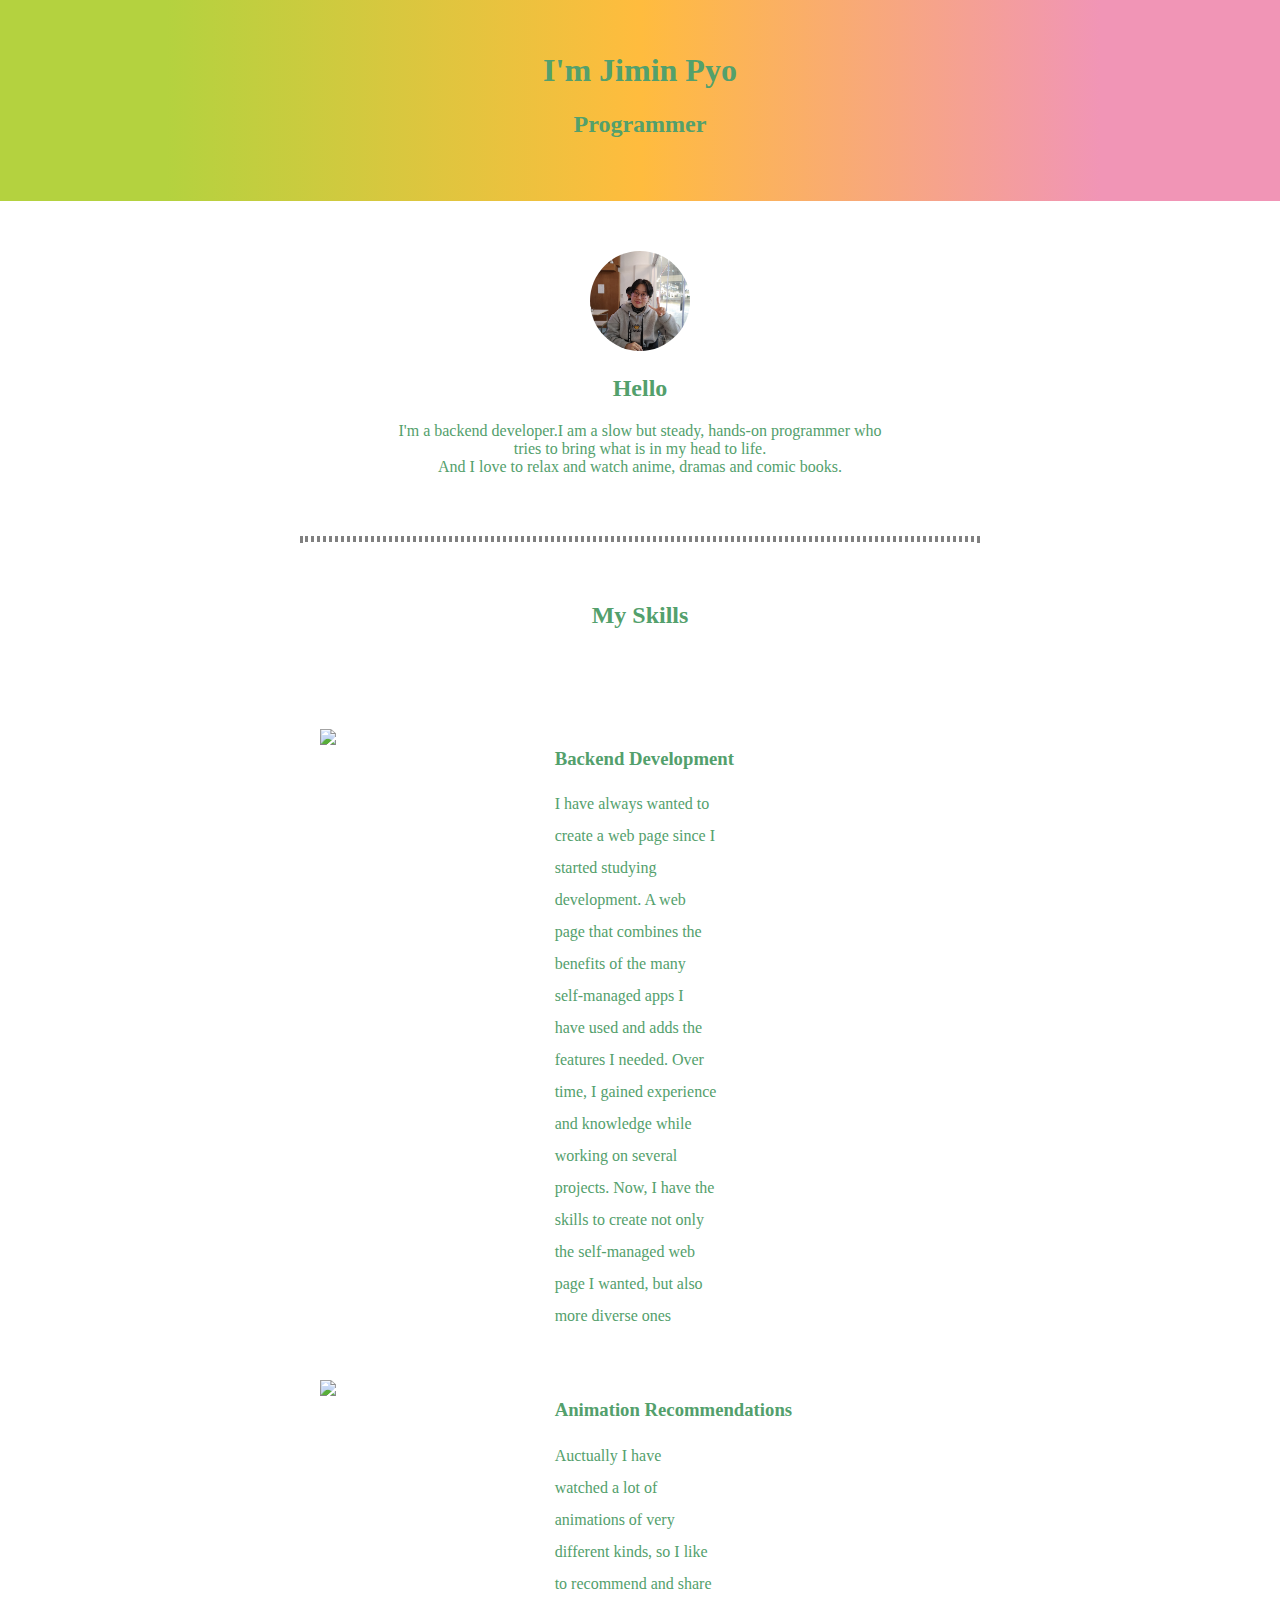
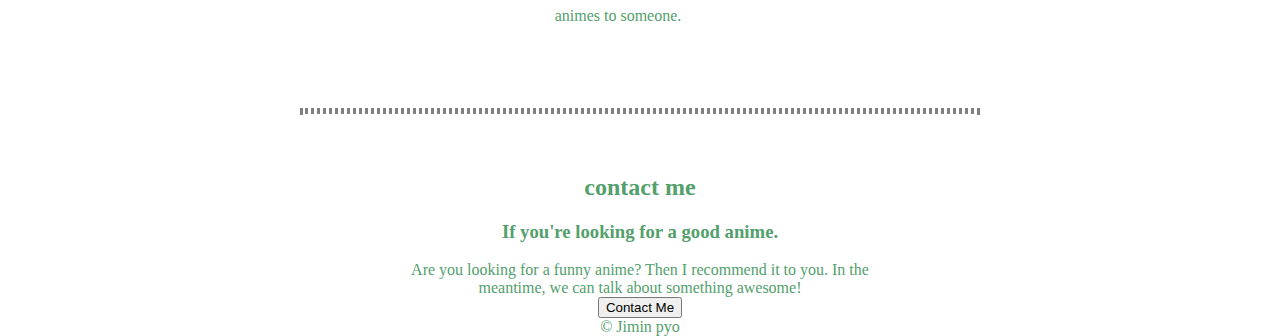
==== CapstoneProject+2/index.html @ a1d0bf3a "Caostone Project 2 - Introduce MySelf WEB page" ====
<!DOCTYPE html>
<html lang="en">
  <head>
    <meta charset="UTF-8" />
    <meta name="viewport" content="width=device-width, initial-scale=1.0" />
    <link rel="stylesheet" href="./css/styles.css" />
    <title>Jimin Pyo</title>
  </head>
  <body>
    <div class="top-container">
      <div class="myName">
        <h1>I'm Jimin Pyo</h1>
        <h2>Programmer</h2>
      </div>
    </div>

    <div class="middle-container">
      <div class="profile">
        <img class="Jimin" src="./images/Jimin.JPG" />
        <h2>Hello</h2>
        <p>
          I'm a backend developer.I am a slow but steady, hands-on programmer
          who tries to bring what is in my head to life. <br />
          And I love to relax and watch anime, dramas and comic books.
        </p>
      </div>

      <hr />

      <div class="mySkills-container">
        <h2 class="skill-title">My Skills</h2>
        <div class="skills">
          <div class="studying-gif">
            <img class="studying"
            src=https://media0.giphy.com/media/11JTxkrmq4bGE0/200w.gif?cid=6c09b952koxh4xi8e2vayh62dgf5ytlvi0b156jfr1idv36h&ep=v1_gifs_search&rid=200w.gif&ct=g
            />
          </div>
          <div class="skill-content-1">
            <h3>Backend Development</h3>
            <p>
              I have always wanted to create a web page since I started studying
              development. A web page that combines the benefits of the many
              self-managed apps I have used and adds the features I needed. Over
              time, I gained experience and knowledge while working on several
              projects. Now, I have the skills to create not only the
              self-managed web page I wanted, but also more diverse ones
            </p>
          </div>

          <div class="hobby-gif">
            <img
              class="hobby"
              src="https://media.tenor.com/CpKOu_KfrL0AAAAM/cat-whatever.gif"
            />
          </div>
          <div class="skill-content-2">
            <h3>Animation Recommendations</h3>
            <p>
              Auctually I have watched a lot of animations of very different
              kinds, so I like to recommend and share animes to someone.
            </p>
          </div>
        </div>
      </div>
    </div>

    <hr />
    <div class="getTouch-container">
      <h2>contact me</h2>
      <h3>If you're looking for a good anime.</h3>
      <p>
        Are you looking for a funny anime? Then I recommend it to you. In the
        meantime, we can talk about something awesome!
      </p>
      <button class="btn">Contact Me</button>
    </div>
  </body>
  <footer>
    <p>© Jimin pyo</p>
  </footer>
</html>
---- CapstoneProject+2/css/styles.css ----
body {
    text-align: center;
    margin: 0;
    color : rgb(83, 160, 108)
}

div {
    display: block;
}

.top-container {
    background: rgb(180,210,63);
    background: linear-gradient(90deg, rgba(180,210,63,1) 13%, rgba(255,188,62,1) 50%, rgba(241,149,182,1) 86%);
    margin: 0;
    padding-top: 1px;
    position: relative;
    height: 200px;
}

.myName {
    padding-top: 30px;
}

.middle-container {
    margin-top: 50px;
    
}

.Jimin {
    border-radius: 50%;
    height: 100px;
}

p {
    width: 40%;
    margin : auto;
}

hr {
    border: dotted;
    margin: 60px 300px;
}

.skill-title {
    margin-top: 0;
}

.skills {
    display: grid;
    grid-template-columns: 0.5fr 1fr;
    grid-template-rows: repeat(1, 1fr);
    margin: 100px auto 0 auto;
    row-gap: 2rem;
    column-gap: 2rem;;
    text-align: left;
    width: 50%;
}

.skills p{
    margin: 16px 0;
    line-height: 2;
}

.skill-content-1 {
    display: block;
}
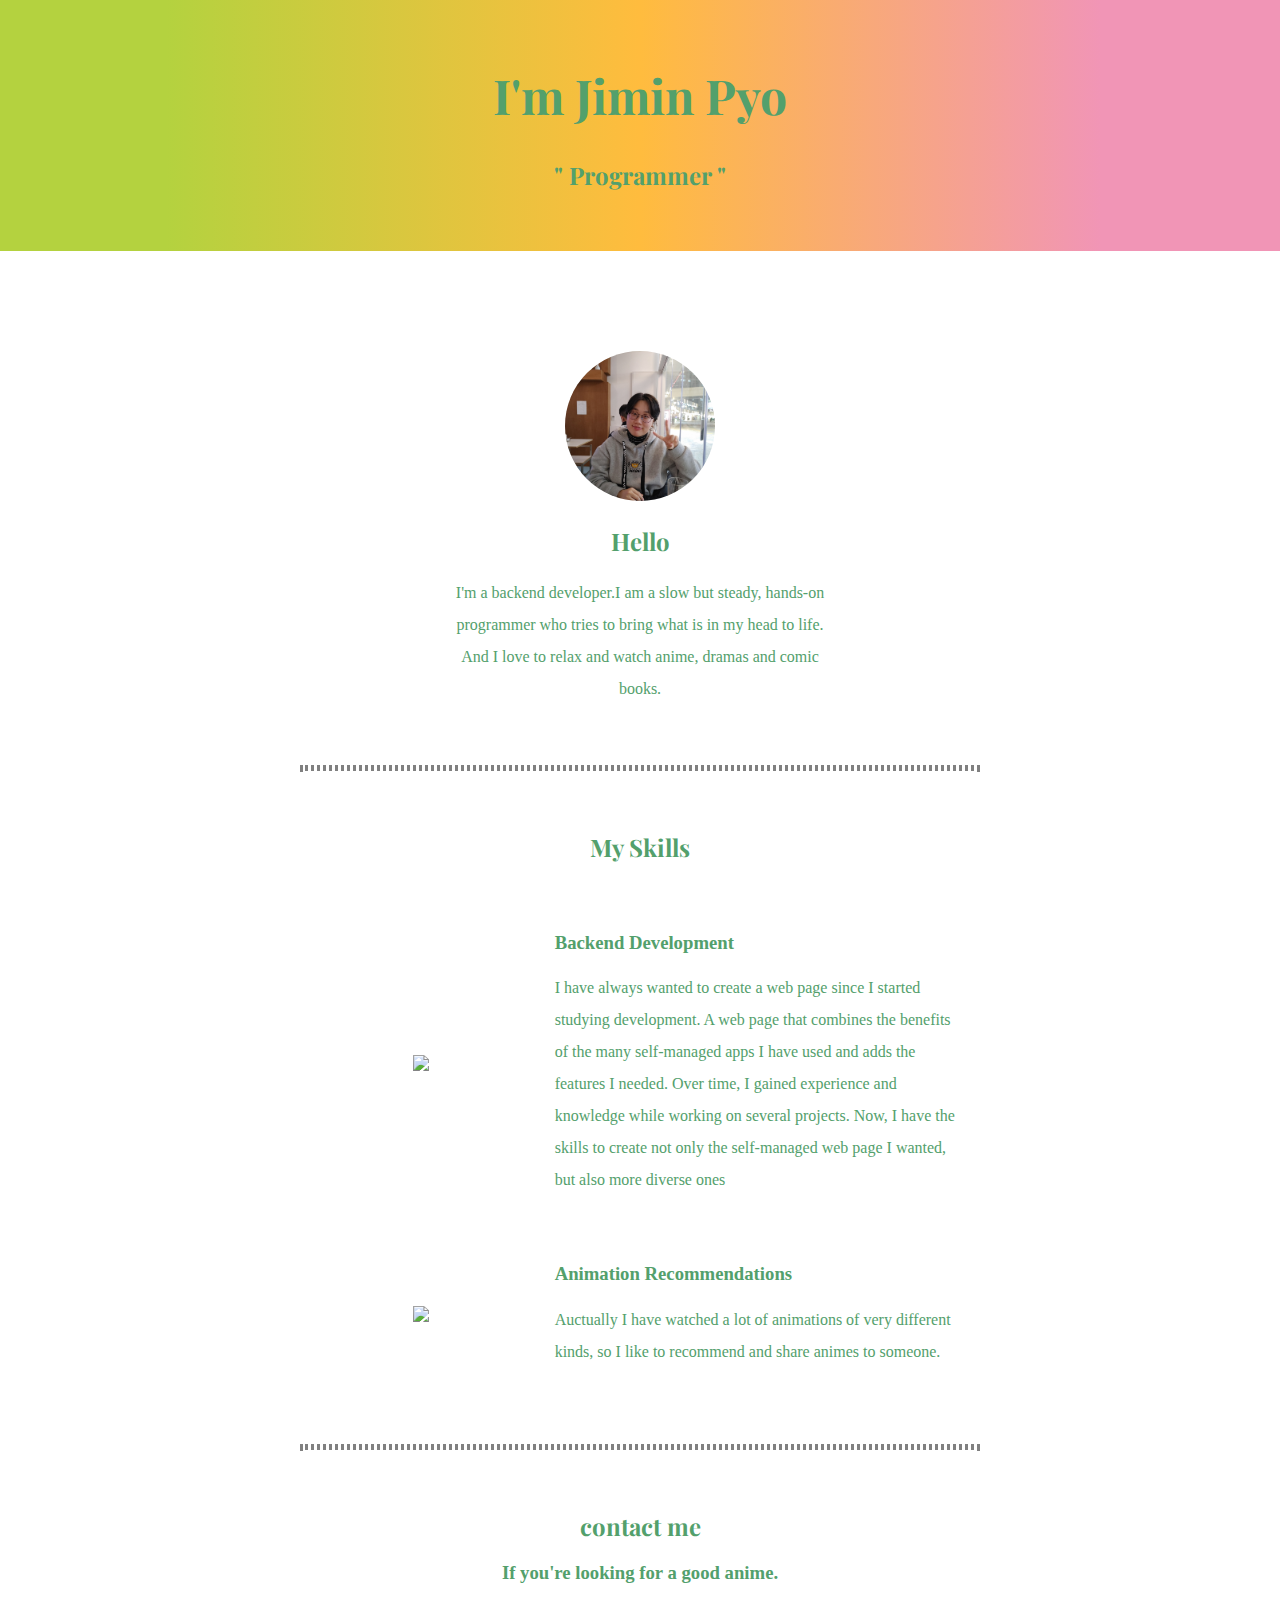
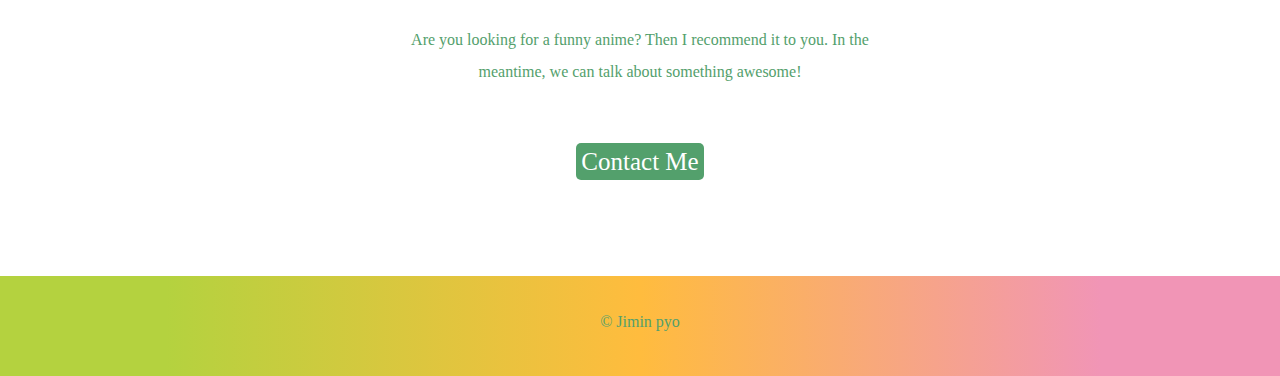
==== commit 95c1d5f8: "Caostone Project 2 - Introduce MySelf WEB page Final" ====
--- a/CapstoneProject+2/index.html
+++ b/CapstoneProject+2/index.html
@@ -4,13 +4,16 @@
     <meta charset="UTF-8" />
     <meta name="viewport" content="width=device-width, initial-scale=1.0" />
     <link rel="stylesheet" href="./css/styles.css" />
+    <link rel="preconnect" href="https://fonts.googleapis.com">
+<link rel="preconnect" href="https://fonts.gstatic.com" crossorigin>
+<link href="https://fonts.googleapis.com/css2?family=Caveat&family=Libre+Baskerville&family=Playfair+Display:ital,wght@0,400..900;1,400..900&display=swap" rel="stylesheet">
     <title>Jimin Pyo</title>
   </head>
   <body>
     <div class="top-container">
       <div class="myName">
         <h1>I'm Jimin Pyo</h1>
-        <h2>Programmer</h2>
+        <h2>" Programmer "</h2>
       </div>
     </div>
 
@@ -18,7 +21,7 @@
       <div class="profile">
         <img class="Jimin" src="./images/Jimin.JPG" />
         <h2>Hello</h2>
-        <p>
+        <p class="introduce">
           I'm a backend developer.I am a slow but steady, hands-on programmer
           who tries to bring what is in my head to life. <br />
           And I love to relax and watch anime, dramas and comic books.
@@ -30,7 +33,7 @@
       <div class="mySkills-container">
         <h2 class="skill-title">My Skills</h2>
         <div class="skills">
-          <div class="studying-gif">
+          <div class="gif">
             <img class="studying"
             src=https://media0.giphy.com/media/11JTxkrmq4bGE0/200w.gif?cid=6c09b952koxh4xi8e2vayh62dgf5ytlvi0b156jfr1idv36h&ep=v1_gifs_search&rid=200w.gif&ct=g
             />
@@ -47,7 +50,7 @@
             </p>
           </div>
 
-          <div class="hobby-gif">
+          <div class="gif">
             <img
               class="hobby"
               src="https://media.tenor.com/CpKOu_KfrL0AAAAM/cat-whatever.gif"
@@ -62,20 +65,19 @@
           </div>
         </div>
       </div>
-    </div>
-
-    <hr />
-    <div class="getTouch-container">
-      <h2>contact me</h2>
-      <h3>If you're looking for a good anime.</h3>
-      <p>
-        Are you looking for a funny anime? Then I recommend it to you. In the
-        meantime, we can talk about something awesome!
-      </p>
-      <button class="btn">Contact Me</button>
+      <hr />
+      <div class="getTouch-container">
+        <h2>contact me</h2>
+        <h3>If you're looking for a good anime.</h3>
+        <p class="contact-text">
+          Are you looking for a funny anime? Then I recommend it to you. In the
+          meantime, we can talk about something awesome!
+        </p>
+        <a class="btn" href="https://x.com/dkwl0298361">Contact Me</a>
+      </div>
     </div>
   </body>
-  <footer>
+  <div class="bottom-container">
     <p>© Jimin pyo</p>
-  </footer>
+  </div>
 </html>
--- a/CapstoneProject+2/css/styles.css
+++ b/CapstoneProject+2/css/styles.css
@@ -2,10 +2,6 @@
     text-align: center;
     margin: 0;
     color : rgb(83, 160, 108)
-}
-
-div {
-    display: block;
 }
 
 .top-container {
@@ -14,7 +10,7 @@
     margin: 0;
     padding-top: 1px;
     position: relative;
-    height: 200px;
+    height: 250px;
 }
 
 .myName {
@@ -22,18 +18,18 @@
 }
 
 .middle-container {
-    margin-top: 50px;
+    margin: 100px 0px;
     
 }
 
 .Jimin {
     border-radius: 50%;
-    height: 100px;
+    height: 150px;
 }
 
-p {
-    width: 40%;
-    margin : auto;
+.introduce {
+    width: 30%;
+    margin: auto;
 }
 
 hr {
@@ -41,6 +37,9 @@
     margin: 60px 300px;
 }
 
+p {
+    line-height: 2;
+}
 .skill-title {
     margin-top: 0;
 }
@@ -49,19 +48,52 @@
     display: grid;
     grid-template-columns: 0.5fr 1fr;
     grid-template-rows: repeat(1, 1fr);
-    margin: 100px auto 0 auto;
+    width: 50%;
+    margin: 50px auto 0 auto;
     row-gap: 2rem;
     column-gap: 2rem;;
     text-align: left;
-    width: 50%;
 }
 
-.skills p{
-    margin: 16px 0;
-    line-height: 2;
+.gif {
+    display: flex;
+    justify-content: center;
+    align-items: center;
 }
 
-.skill-content-1 {
-    display: block;
+.contact-text {
+    width: 40%;
+    margin: 40px auto 60px auto;
 }
 
+
+.btn {
+    font-size: 25px;
+    color: white;
+    background-color: rgb(83, 160, 108);
+    border-radius: 5px;
+    padding: 5px;
+    text-decoration: none;
+}
+
+.bottom-container {
+    background: rgb(180,210,63);
+    background: linear-gradient(90deg, rgba(180,210,63,1) 13%, rgba(255,188,62,1) 50%, rgba(241,149,182,1) 86%);
+    margin: 0;
+    position: relative;
+    height: 100px;
+}
+
+.bottom-container p {
+    padding-top: 30px
+}
+
+h1 {
+    font-size: 3rem;
+    font-family: "Playfair Display", serif;
+}
+
+h2 {
+    font-family: 2.5rem;
+    font-family: "Playfair Display", serif;
+}